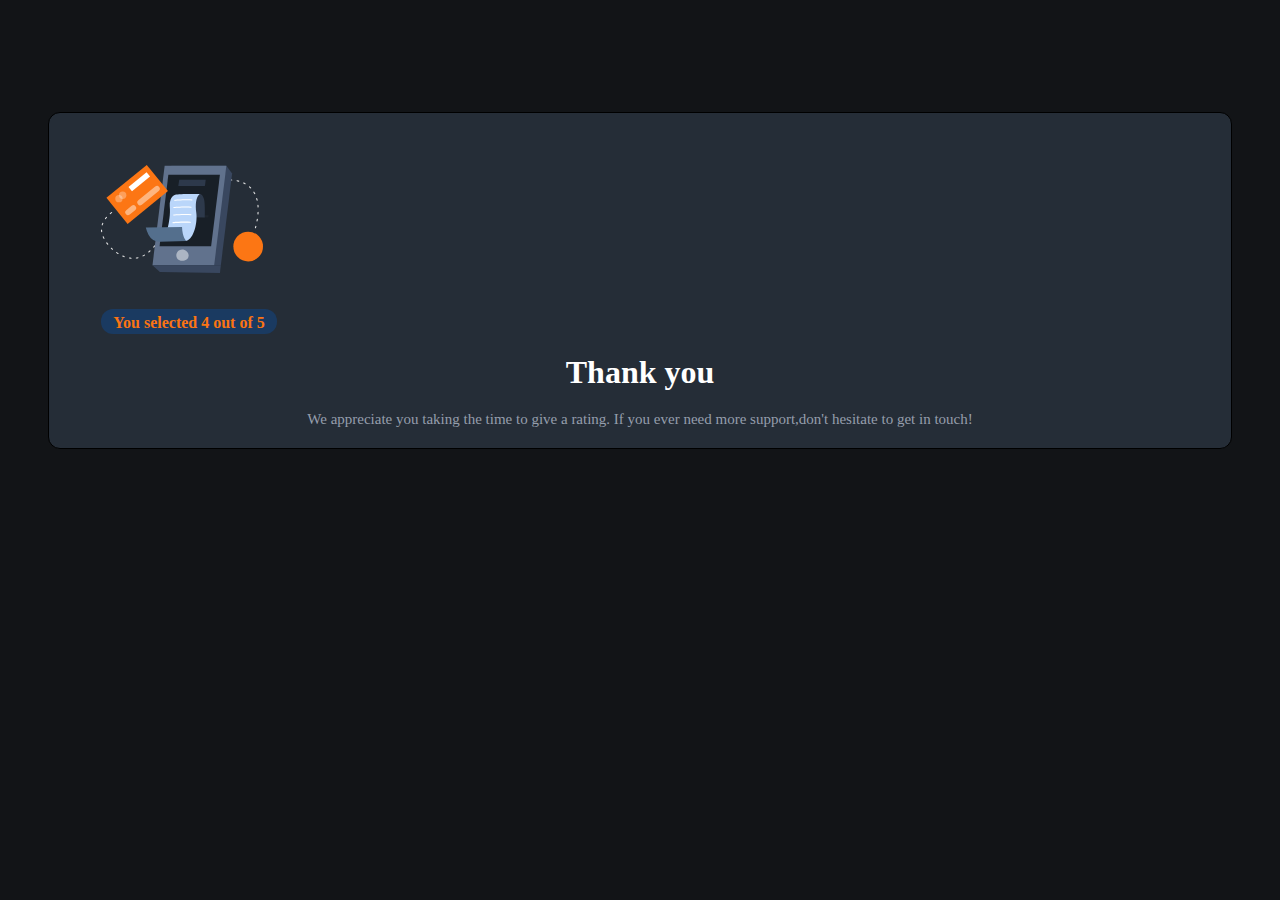
==== thankyou.html @ 87c9f452 "thankyou page" ====
<!DOCTYPE html>
<html lang="en">
<head>
    <meta charset="UTF-8">
    <meta http-equiv="X-UA-Compatible" content="IE=edge">
    <meta name="viewport" content="width=device-width, initial-scale=1.0">
    <title>thankyou</title>
    <link rel="stylesheet" href="thankyou.css">
</head>
<body>
    <section class="section">
        <div class="svg">
            <svg width="162" height="108" xmlns="http://www.w3.org/2000/svg"><g fill="none"><path d="M30 93.744h-.044a23.456 23.456 0 0 1-1.61-.189.543.543 0 0 1 .155-1.076c.52.076 1.04.135 1.563.178a.538.538 0 0 1-.043 1.076l-.022.01Zm5.37-.205a.538.538 0 0 1-.08-1.076 19.51 19.51 0 0 0 1.54-.306.536.536 0 0 1 .645.403.538.538 0 0 1-.397.646c-.537.129-1.074.236-1.611.323l-.097.01Zm-12.137-1.312a.536.536 0 0 1-.183-.033 24.346 24.346 0 0 1-1.525-.608.539.539 0 0 1 .424-.99c.483.21.983.404 1.472.587a.538.538 0 0 1-.188 1.044Zm18.759-.829a.538.538 0 0 1-.242-1.022c.467-.226.934-.479 1.39-.742a.536.536 0 1 1 .538.93c-.478.275-.967.538-1.45.78a.536.536 0 0 1-.258.054h.022Zm-24.994-2.292a.536.536 0 0 1-.29-.08c-.457-.29-.913-.597-1.36-.91a.536.536 0 1 1 .612-.882c.436.307.876.597 1.322.883a.538.538 0 0 1-.284.99Zm30.772-1.544a.537.537 0 0 1-.408-.193.539.539 0 0 1 .06-.759l.117-.124c.355-.306.715-.624 1.074-.957a.537.537 0 1 1 .73.79c-.375.345-.74.673-1.106.985l-.123.102a.537.537 0 0 1-.344.156Zm-36.326-2.69a.537.537 0 0 1-.36-.14c-.402-.37-.8-.747-1.18-1.124a.539.539 0 0 1 .751-.769c.376.371.763.737 1.155 1.076a.538.538 0 0 1 .032.764.537.537 0 0 1-.398.194Zm41.305-2.21a.537.537 0 0 1-.398-.899c.355-.393.715-.79 1.074-1.2a.537.537 0 1 1 .806.71c-.365.415-.725.818-1.074 1.21a.537.537 0 0 1-.408.152v.026ZM6.724 79.723a.537.537 0 0 1-.424-.204 41.79 41.79 0 0 1-.989-1.308.539.539 0 0 1 .124-.753.536.536 0 0 1 .746.124c.312.425.629.85.962 1.27a.539.539 0 0 1-.42.871Zm50.579-2.383a.539.539 0 0 1-.419-.877c.338-.414.677-.828 1.015-1.253a.537.537 0 1 1 .838.672l-1.02 1.259a.537.537 0 0 1-.414.199ZM2.9 73.887a.537.537 0 0 1-.473-.312c-.257-.5-.499-1-.714-1.485a.539.539 0 0 1 .685-.72c.133.052.24.154.298.285.21.462.44.946.687 1.425a.539.539 0 0 1-.483.786v.021Zm58.753-2.028a.537.537 0 0 1-.424-.866l.988-1.275a.537.537 0 1 1 .848.656l-.988 1.275a.537.537 0 0 1-.424.188v.022ZM.682 67.286a.537.537 0 0 1-.537-.462A17.06 17.06 0 0 1 0 65.16a.538.538 0 1 1 1.074 0c.018.519.063 1.036.134 1.55a.539.539 0 0 1-.462.607l-.064-.032Zm65.24-.973a.537.537 0 0 1-.43-.867l.984-1.28a.536.536 0 0 1 .853.65l-.993 1.265a.537.537 0 0 1-.414.21v.022Zm88.49-2.96a.724.724 0 0 1-.15 0 .537.537 0 0 1-.366-.666c.134-.474.28-.99.424-1.544a.538.538 0 0 1 .655-.388.537.537 0 0 1 .382.662c-.145.538-.29 1.076-.43 1.565a.537.537 0 0 1-.515.372Zm-84.247-2.592a.536.536 0 0 1-.424-.867l.983-1.28a.54.54 0 1 1 .854.662l-.989 1.275a.537.537 0 0 1-.413.183l-.01.027Zm-68.924-.382a.536.536 0 0 1-.156 0 .538.538 0 0 1-.355-.673 21.47 21.47 0 0 1 .537-1.565.537.537 0 1 1 .994.403c-.193.49-.37.985-.537 1.474a.537.537 0 0 1-.473.334l-.01.027Zm154.782-3.863a.311.311 0 0 1-.102 0 .538.538 0 0 1-.43-.624c.097-.538.188-1.044.28-1.582a.545.545 0 1 1 1.073.178c-.09.538-.182 1.076-.279 1.614a.537.537 0 0 1-.542.414ZM74.46 55.209a.537.537 0 0 1-.424-.872l1.004-1.27a.537.537 0 1 1 .838.673l-.999 1.264a.537.537 0 0 1-.408.205h-.01ZM4.436 54.165a.539.539 0 0 1-.43-.855c.323-.436.666-.872 1.02-1.297a.537.537 0 1 1 .822.694 22.92 22.92 0 0 0-.977 1.237.537.537 0 0 1-.435.221Zm74.408-4.417a.539.539 0 0 1-.414-.877l1.026-1.248a.537.537 0 1 1 .843.667l-1.02 1.243a.537.537 0 0 1-.435.215Zm78.124-.161h-.043a.538.538 0 0 1-.494-.576c.043-.538.075-1.076.107-1.614a.538.538 0 0 1 .564-.538c.295.018.52.27.505.565a54.253 54.253 0 0 1-.107 1.614.538.538 0 0 1-.532.549ZM9.28 49.13a.537.537 0 0 1-.338-.958c.8-.646 1.316-.99 1.337-1.006a.536.536 0 0 1 .59.898s-.499.334-1.25.942a.536.536 0 0 1-.35.124h.011Zm74.075-4.74a.537.537 0 0 1-.403-.888c.35-.408.704-.817 1.074-1.22a.537.537 0 1 1 .806.71c-.355.403-.71.806-1.074 1.215a.537.537 0 0 1-.414.183h.01Zm73.742-1.797a.537.537 0 0 1-.537-.505 54.325 54.325 0 0 0-.118-1.614.54.54 0 1 1 1.074-.097c.048.538.091 1.076.118 1.614 0 .285-.221.52-.505.538l-.032.064Zm-69.064-3.416a.537.537 0 0 1-.392-.904c.365-.398.735-.79 1.106-1.178a.536.536 0 0 1 .779.737l-1.074 1.173a.537.537 0 0 1-.44.172h.02Zm68.092-3.502a.537.537 0 0 1-.537-.409 22.668 22.668 0 0 0-.408-1.533.539.539 0 0 1 1.03-.307c.151.538.296 1.05.425 1.587a.539.539 0 0 1-.398.651l-.112.01Zm-63.221-1.512a.537.537 0 0 1-.376-.92l1.165-1.13a.537.537 0 1 1 .763.76c-.387.365-.768.741-1.155 1.118a.537.537 0 0 1-.419.172h.022Zm5.14-4.745a.537.537 0 0 1-.355-.941l1.235-1.076a.539.539 0 1 1 .693.828c-.408.34-.817.689-1.225 1.039a.537.537 0 0 1-.37.15h.021Zm55.197-.575c-.247-.468-.505-.931-.779-1.378a.537.537 0 1 1 .918-.554c.285.463.537.947.811 1.431a.539.539 0 0 1-.478.791.537.537 0 0 1-.472-.29ZM103.5 25.055a.539.539 0 0 1-.322-.974c.44-.322.88-.634 1.32-.946a.537.537 0 0 1 .845.394.54.54 0 0 1-.227.488l-1.3.93a.536.536 0 0 1-.338.108h.022Zm46.132-1.56a.537.537 0 0 1-.381-.161c-.359-.359-.74-.717-1.144-1.076a.536.536 0 1 1 .709-.807c.408.36.81.742 1.197 1.135a.539.539 0 0 1 0 .759.537.537 0 0 1-.403.15h.022Zm-40.279-2.28a.537.537 0 0 1-.274-1.001c.473-.275.946-.538 1.418-.797a.54.54 0 0 1 .81.474.542.542 0 0 1-.273.468c-.467.253-.929.538-1.39.785a.536.536 0 0 1-.344.07h.053Zm34.737-1.894a.504.504 0 0 1-.258-.07c-.451-.248-.924-.49-1.407-.716a.539.539 0 0 1 .462-.974c.499.237.988.49 1.46.748a.538.538 0 0 1-.257 1.012Zm-28.49-1.195a.537.537 0 0 1-.2-1.038c.505-.204 1.01-.398 1.52-.581a.537.537 0 0 1 .366 1.011c-.495.178-.989.366-1.483.57a.536.536 0 0 1-.247.038h.043Zm22.045-1.452a.777.777 0 0 1-.156 0c-.505-.15-1.02-.29-1.53-.41a.553.553 0 0 1 .252-1.075c.537.129 1.074.269 1.611.425a.542.542 0 0 1-.15 1.076l-.027-.016Zm-15.456-.597a.537.537 0 0 1-.118-1.066c.537-.107 1.074-.21 1.61-.29a.543.543 0 0 1 .59.735.544.544 0 0 1-.423.34c-.537.082-1.036.178-1.557.286a.365.365 0 0 1-.102-.005Zm8.555-.603h-.038a32.41 32.41 0 0 0-1.579-.06.538.538 0 0 1 0-1.075c.537 0 1.074.027 1.638.06a.538.538 0 0 1-.032 1.075h.01Z" fill="#E6E6E6"/><path fill="#39475F" d="M119.847 100.221H58.146L70.332.793h55.025l5.747 7.601z"/><path fill="#61728D" d="M113.172 100.221H51.465L63.651.793h61.706z"/><path fill="#181F27" d="M110.132 81.354H58.576l8.791-71.695h51.557z"/><path fill="#1E252E" d="m92.743 50.055 14.897.177-.29 2.308-14.607-.252z"/><path fill="#39475F" d="m51.465 100.221 7.422 6.864 60.037.915.923-7.779z"/><path d="M99.096 29.058s2.572.183 3.888 5.03c1.316 4.847.865 18.377.865 18.377l-11.096-.177s-5.537-20.137 6.343-23.23Z" fill="#2D394B"/><path fill="#FC7614" d="M5.42 32.843 45.778 0l21.18 26.119L26.603 58.96z"/><path fill="#FFF" d="M27.49 21.931 45.56 7.226l3.497 4.313-18.07 14.706z"/><path d="m25.272 45.175 5.338-4.345a2.772 2.772 0 0 1 3.902.404 2.781 2.781 0 0 1-.404 3.91l-5.338 4.344a2.772 2.772 0 0 1-3.903-.404 2.781 2.781 0 0 1 .405-3.91ZM37.33 35.365l16.89-13.743a2.772 2.772 0 0 1 3.902.404 2.781 2.781 0 0 1-.405 3.909L40.83 39.679a2.772 2.772 0 0 1-3.903-.404 2.781 2.781 0 0 1 .405-3.91Z" fill="#FFF" opacity=".46"/><ellipse fill="#FFF" opacity=".3" cx="17.937" cy="33.636" rx="3.673" ry="3.68"/><ellipse fill="#FFF" opacity=".3" cx="21.664" cy="30.284" rx="3.673" ry="3.68"/><path d="M99.096 29.058s-5.838 2.103-3.803 18.581c1.493 12.073-3.55 28.056-11.004 28.25-7.454.193-21.202-.463-21.202-.463s7.159-18.56 5.676-34.145a14.786 14.786 0 0 1 .763-6.456c.87-2.373 2.487-4.842 5.494-5.245 6.004-.818 24.076-.522 24.076-.522Z" fill="#BAD6FA"/><path d="m58.957 76.63 26.342-.537s-4.017-3.992-4.27-14.154l-36.234.538a31.494 31.494 0 0 0 2.841 7.531 12.547 12.547 0 0 0 11.32 6.623Z" fill="#546F8D"/><path fill="#2D394B" d="m78.21 14.834-.918 6.041h26.621l.806-6.041z"/><path d="M85.54 86.19c-2.872-2.517-7.416-2.022-9.446 1.222a4.955 4.955 0 0 0-.8 2.647c0 3.98 2.744 6.59 8.227 5.492 4.184-.839 5.779-6.073 2.02-9.36Z" fill="#FFF" opacity=".48"/><ellipse fill="#FC7614" cx="147.188" cy="81.542" rx="14.812" ry="14.837"/><path d="M73.731 35.75a.537.537 0 0 1-.038-1.076c.113 0 11.343-.828 17.363-.29a.54.54 0 0 1-.096 1.076c-5.908-.538-17.079.274-17.186.285l-.043.005Zm-.891 7.279a.538.538 0 0 1-.038-1.076c.113 0 11.342-.828 17.363-.29a.54.54 0 0 1-.097 1.076c-5.907-.538-17.073.28-17.185.285l-.043.005Zm-.102 7.564a.538.538 0 0 1-.043-1.076c.112 0 11.347-.829 17.362-.29a.54.54 0 0 1-.096 1.075c-5.908-.538-17.073.28-17.186.286l-.037.005Zm-.715 7.564a.537.537 0 0 1-.037-1.076c.112 0 11.342-.829 17.362-.285a.54.54 0 0 1-.096 1.076c-5.908-.538-17.073.28-17.186.285h-.043Z" fill="#FFF"/></g></svg>
        </div>
        <div class="notes">
            <h4>You selected 4 out of 5</h4>
            <h1>Thank you</h1>
            <p>We appreciate you taking the time to give a rating. If you ever need more support,don't hesitate to get in touch!</p>
        </div>
    </section>
</body>
</html>
---- thankyou.css ----
*{
    border: 0;
    margin: 0;
    box-sizing: border-box;
}
body{
 background: hsl(216, 12%, 8%);
}
.section{
    border: 1px solid black;
    background: hsl(213, 19%, 18%);
    margin: 7em 3em 0 3em;
    padding: 20px;
    border-radius: 12px;
}
.svg{
    margin: 2em;
}
.notes h4{
    color: hsl(25, 97%, 53%);
    margin-left: 2em;
    text-align: center;
    width: 11em;
    height: 25px;
    border-radius: 12px;
    padding: 5px;
    background: hsl(213, 58%, 24%);
}
.notes h1{
    padding: 20px;
    text-align: center;
    color: hsl(0, 0%, 100%);
}
.notes p{
    text-align: center;
    font-size: 15px;
    color:hsl(217, 12%, 63%)
}
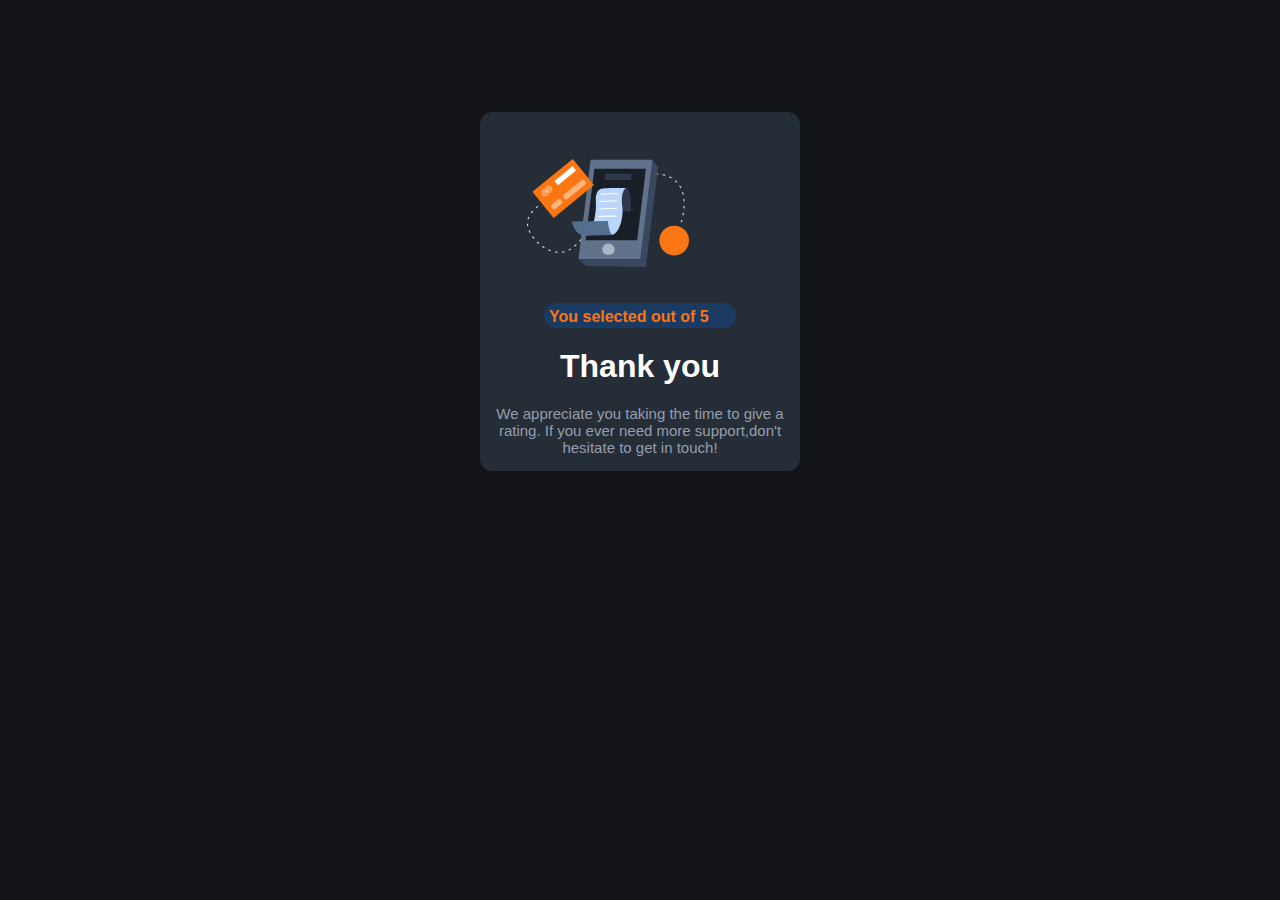
==== commit 2bbbf587: "added js" ====
--- a/thankyou.html
+++ b/thankyou.html
@@ -5,6 +5,8 @@
     <meta http-equiv="X-UA-Compatible" content="IE=edge">
     <meta name="viewport" content="width=device-width, initial-scale=1.0">
     <title>thankyou</title>
+    <link rel="preconnect" href="https://fonts.googleapis.com">
+    <link rel="preconnect" href="https://fonts.gstatic.com" crossorigin> 
     <link rel="stylesheet" href="thankyou.css">
 </head>
 <body>
@@ -13,10 +15,11 @@
             <svg width="162" height="108" xmlns="http://www.w3.org/2000/svg"><g fill="none"><path d="M30 93.744h-.044a23.456 23.456 0 0 1-1.61-.189.543.543 0 0 1 .155-1.076c.52.076 1.04.135 1.563.178a.538.538 0 0 1-.043 1.076l-.022.01Zm5.37-.205a.538.538 0 0 1-.08-1.076 19.51 19.51 0 0 0 1.54-.306.536.536 0 0 1 .645.403.538.538 0 0 1-.397.646c-.537.129-1.074.236-1.611.323l-.097.01Zm-12.137-1.312a.536.536 0 0 1-.183-.033 24.346 24.346 0 0 1-1.525-.608.539.539 0 0 1 .424-.99c.483.21.983.404 1.472.587a.538.538 0 0 1-.188 1.044Zm18.759-.829a.538.538 0 0 1-.242-1.022c.467-.226.934-.479 1.39-.742a.536.536 0 1 1 .538.93c-.478.275-.967.538-1.45.78a.536.536 0 0 1-.258.054h.022Zm-24.994-2.292a.536.536 0 0 1-.29-.08c-.457-.29-.913-.597-1.36-.91a.536.536 0 1 1 .612-.882c.436.307.876.597 1.322.883a.538.538 0 0 1-.284.99Zm30.772-1.544a.537.537 0 0 1-.408-.193.539.539 0 0 1 .06-.759l.117-.124c.355-.306.715-.624 1.074-.957a.537.537 0 1 1 .73.79c-.375.345-.74.673-1.106.985l-.123.102a.537.537 0 0 1-.344.156Zm-36.326-2.69a.537.537 0 0 1-.36-.14c-.402-.37-.8-.747-1.18-1.124a.539.539 0 0 1 .751-.769c.376.371.763.737 1.155 1.076a.538.538 0 0 1 .032.764.537.537 0 0 1-.398.194Zm41.305-2.21a.537.537 0 0 1-.398-.899c.355-.393.715-.79 1.074-1.2a.537.537 0 1 1 .806.71c-.365.415-.725.818-1.074 1.21a.537.537 0 0 1-.408.152v.026ZM6.724 79.723a.537.537 0 0 1-.424-.204 41.79 41.79 0 0 1-.989-1.308.539.539 0 0 1 .124-.753.536.536 0 0 1 .746.124c.312.425.629.85.962 1.27a.539.539 0 0 1-.42.871Zm50.579-2.383a.539.539 0 0 1-.419-.877c.338-.414.677-.828 1.015-1.253a.537.537 0 1 1 .838.672l-1.02 1.259a.537.537 0 0 1-.414.199ZM2.9 73.887a.537.537 0 0 1-.473-.312c-.257-.5-.499-1-.714-1.485a.539.539 0 0 1 .685-.72c.133.052.24.154.298.285.21.462.44.946.687 1.425a.539.539 0 0 1-.483.786v.021Zm58.753-2.028a.537.537 0 0 1-.424-.866l.988-1.275a.537.537 0 1 1 .848.656l-.988 1.275a.537.537 0 0 1-.424.188v.022ZM.682 67.286a.537.537 0 0 1-.537-.462A17.06 17.06 0 0 1 0 65.16a.538.538 0 1 1 1.074 0c.018.519.063 1.036.134 1.55a.539.539 0 0 1-.462.607l-.064-.032Zm65.24-.973a.537.537 0 0 1-.43-.867l.984-1.28a.536.536 0 0 1 .853.65l-.993 1.265a.537.537 0 0 1-.414.21v.022Zm88.49-2.96a.724.724 0 0 1-.15 0 .537.537 0 0 1-.366-.666c.134-.474.28-.99.424-1.544a.538.538 0 0 1 .655-.388.537.537 0 0 1 .382.662c-.145.538-.29 1.076-.43 1.565a.537.537 0 0 1-.515.372Zm-84.247-2.592a.536.536 0 0 1-.424-.867l.983-1.28a.54.54 0 1 1 .854.662l-.989 1.275a.537.537 0 0 1-.413.183l-.01.027Zm-68.924-.382a.536.536 0 0 1-.156 0 .538.538 0 0 1-.355-.673 21.47 21.47 0 0 1 .537-1.565.537.537 0 1 1 .994.403c-.193.49-.37.985-.537 1.474a.537.537 0 0 1-.473.334l-.01.027Zm154.782-3.863a.311.311 0 0 1-.102 0 .538.538 0 0 1-.43-.624c.097-.538.188-1.044.28-1.582a.545.545 0 1 1 1.073.178c-.09.538-.182 1.076-.279 1.614a.537.537 0 0 1-.542.414ZM74.46 55.209a.537.537 0 0 1-.424-.872l1.004-1.27a.537.537 0 1 1 .838.673l-.999 1.264a.537.537 0 0 1-.408.205h-.01ZM4.436 54.165a.539.539 0 0 1-.43-.855c.323-.436.666-.872 1.02-1.297a.537.537 0 1 1 .822.694 22.92 22.92 0 0 0-.977 1.237.537.537 0 0 1-.435.221Zm74.408-4.417a.539.539 0 0 1-.414-.877l1.026-1.248a.537.537 0 1 1 .843.667l-1.02 1.243a.537.537 0 0 1-.435.215Zm78.124-.161h-.043a.538.538 0 0 1-.494-.576c.043-.538.075-1.076.107-1.614a.538.538 0 0 1 .564-.538c.295.018.52.27.505.565a54.253 54.253 0 0 1-.107 1.614.538.538 0 0 1-.532.549ZM9.28 49.13a.537.537 0 0 1-.338-.958c.8-.646 1.316-.99 1.337-1.006a.536.536 0 0 1 .59.898s-.499.334-1.25.942a.536.536 0 0 1-.35.124h.011Zm74.075-4.74a.537.537 0 0 1-.403-.888c.35-.408.704-.817 1.074-1.22a.537.537 0 1 1 .806.71c-.355.403-.71.806-1.074 1.215a.537.537 0 0 1-.414.183h.01Zm73.742-1.797a.537.537 0 0 1-.537-.505 54.325 54.325 0 0 0-.118-1.614.54.54 0 1 1 1.074-.097c.048.538.091 1.076.118 1.614 0 .285-.221.52-.505.538l-.032.064Zm-69.064-3.416a.537.537 0 0 1-.392-.904c.365-.398.735-.79 1.106-1.178a.536.536 0 0 1 .779.737l-1.074 1.173a.537.537 0 0 1-.44.172h.02Zm68.092-3.502a.537.537 0 0 1-.537-.409 22.668 22.668 0 0 0-.408-1.533.539.539 0 0 1 1.03-.307c.151.538.296 1.05.425 1.587a.539.539 0 0 1-.398.651l-.112.01Zm-63.221-1.512a.537.537 0 0 1-.376-.92l1.165-1.13a.537.537 0 1 1 .763.76c-.387.365-.768.741-1.155 1.118a.537.537 0 0 1-.419.172h.022Zm5.14-4.745a.537.537 0 0 1-.355-.941l1.235-1.076a.539.539 0 1 1 .693.828c-.408.34-.817.689-1.225 1.039a.537.537 0 0 1-.37.15h.021Zm55.197-.575c-.247-.468-.505-.931-.779-1.378a.537.537 0 1 1 .918-.554c.285.463.537.947.811 1.431a.539.539 0 0 1-.478.791.537.537 0 0 1-.472-.29ZM103.5 25.055a.539.539 0 0 1-.322-.974c.44-.322.88-.634 1.32-.946a.537.537 0 0 1 .845.394.54.54 0 0 1-.227.488l-1.3.93a.536.536 0 0 1-.338.108h.022Zm46.132-1.56a.537.537 0 0 1-.381-.161c-.359-.359-.74-.717-1.144-1.076a.536.536 0 1 1 .709-.807c.408.36.81.742 1.197 1.135a.539.539 0 0 1 0 .759.537.537 0 0 1-.403.15h.022Zm-40.279-2.28a.537.537 0 0 1-.274-1.001c.473-.275.946-.538 1.418-.797a.54.54 0 0 1 .81.474.542.542 0 0 1-.273.468c-.467.253-.929.538-1.39.785a.536.536 0 0 1-.344.07h.053Zm34.737-1.894a.504.504 0 0 1-.258-.07c-.451-.248-.924-.49-1.407-.716a.539.539 0 0 1 .462-.974c.499.237.988.49 1.46.748a.538.538 0 0 1-.257 1.012Zm-28.49-1.195a.537.537 0 0 1-.2-1.038c.505-.204 1.01-.398 1.52-.581a.537.537 0 0 1 .366 1.011c-.495.178-.989.366-1.483.57a.536.536 0 0 1-.247.038h.043Zm22.045-1.452a.777.777 0 0 1-.156 0c-.505-.15-1.02-.29-1.53-.41a.553.553 0 0 1 .252-1.075c.537.129 1.074.269 1.611.425a.542.542 0 0 1-.15 1.076l-.027-.016Zm-15.456-.597a.537.537 0 0 1-.118-1.066c.537-.107 1.074-.21 1.61-.29a.543.543 0 0 1 .59.735.544.544 0 0 1-.423.34c-.537.082-1.036.178-1.557.286a.365.365 0 0 1-.102-.005Zm8.555-.603h-.038a32.41 32.41 0 0 0-1.579-.06.538.538 0 0 1 0-1.075c.537 0 1.074.027 1.638.06a.538.538 0 0 1-.032 1.075h.01Z" fill="#E6E6E6"/><path fill="#39475F" d="M119.847 100.221H58.146L70.332.793h55.025l5.747 7.601z"/><path fill="#61728D" d="M113.172 100.221H51.465L63.651.793h61.706z"/><path fill="#181F27" d="M110.132 81.354H58.576l8.791-71.695h51.557z"/><path fill="#1E252E" d="m92.743 50.055 14.897.177-.29 2.308-14.607-.252z"/><path fill="#39475F" d="m51.465 100.221 7.422 6.864 60.037.915.923-7.779z"/><path d="M99.096 29.058s2.572.183 3.888 5.03c1.316 4.847.865 18.377.865 18.377l-11.096-.177s-5.537-20.137 6.343-23.23Z" fill="#2D394B"/><path fill="#FC7614" d="M5.42 32.843 45.778 0l21.18 26.119L26.603 58.96z"/><path fill="#FFF" d="M27.49 21.931 45.56 7.226l3.497 4.313-18.07 14.706z"/><path d="m25.272 45.175 5.338-4.345a2.772 2.772 0 0 1 3.902.404 2.781 2.781 0 0 1-.404 3.91l-5.338 4.344a2.772 2.772 0 0 1-3.903-.404 2.781 2.781 0 0 1 .405-3.91ZM37.33 35.365l16.89-13.743a2.772 2.772 0 0 1 3.902.404 2.781 2.781 0 0 1-.405 3.909L40.83 39.679a2.772 2.772 0 0 1-3.903-.404 2.781 2.781 0 0 1 .405-3.91Z" fill="#FFF" opacity=".46"/><ellipse fill="#FFF" opacity=".3" cx="17.937" cy="33.636" rx="3.673" ry="3.68"/><ellipse fill="#FFF" opacity=".3" cx="21.664" cy="30.284" rx="3.673" ry="3.68"/><path d="M99.096 29.058s-5.838 2.103-3.803 18.581c1.493 12.073-3.55 28.056-11.004 28.25-7.454.193-21.202-.463-21.202-.463s7.159-18.56 5.676-34.145a14.786 14.786 0 0 1 .763-6.456c.87-2.373 2.487-4.842 5.494-5.245 6.004-.818 24.076-.522 24.076-.522Z" fill="#BAD6FA"/><path d="m58.957 76.63 26.342-.537s-4.017-3.992-4.27-14.154l-36.234.538a31.494 31.494 0 0 0 2.841 7.531 12.547 12.547 0 0 0 11.32 6.623Z" fill="#546F8D"/><path fill="#2D394B" d="m78.21 14.834-.918 6.041h26.621l.806-6.041z"/><path d="M85.54 86.19c-2.872-2.517-7.416-2.022-9.446 1.222a4.955 4.955 0 0 0-.8 2.647c0 3.98 2.744 6.59 8.227 5.492 4.184-.839 5.779-6.073 2.02-9.36Z" fill="#FFF" opacity=".48"/><ellipse fill="#FC7614" cx="147.188" cy="81.542" rx="14.812" ry="14.837"/><path d="M73.731 35.75a.537.537 0 0 1-.038-1.076c.113 0 11.343-.828 17.363-.29a.54.54 0 0 1-.096 1.076c-5.908-.538-17.079.274-17.186.285l-.043.005Zm-.891 7.279a.538.538 0 0 1-.038-1.076c.113 0 11.342-.828 17.363-.29a.54.54 0 0 1-.097 1.076c-5.907-.538-17.073.28-17.185.285l-.043.005Zm-.102 7.564a.538.538 0 0 1-.043-1.076c.112 0 11.347-.829 17.362-.29a.54.54 0 0 1-.096 1.075c-5.908-.538-17.073.28-17.186.286l-.037.005Zm-.715 7.564a.537.537 0 0 1-.037-1.076c.112 0 11.342-.829 17.362-.285a.54.54 0 0 1-.096 1.076c-5.908-.538-17.073.28-17.186.285h-.043Z" fill="#FFF"/></g></svg>
         </div>
         <div class="notes">
-            <h4>You selected 4 out of 5</h4>
+            <h4>You selected <span id="rating"></span> out of 5</h4>
             <h1>Thank you</h1>
             <p>We appreciate you taking the time to give a rating. If you ever need more support,don't hesitate to get in touch!</p>
         </div>
     </section>
+    <script src="index.js"></script>
 </body>
 </html>--- a/thankyou.css
+++ b/thankyou.css
@@ -2,15 +2,15 @@
     border: 0;
     margin: 0;
     box-sizing: border-box;
+    font-family: 'Nunito', sans-serif;
 }
 body{
  background: hsl(216, 12%, 8%);
 }
 .section{
-    border: 1px solid black;
     background: hsl(213, 19%, 18%);
     margin: 7em 3em 0 3em;
-    padding: 20px;
+    padding: 25px;
     border-radius: 12px;
 }
 .svg{
@@ -18,9 +18,8 @@
 }
 .notes h4{
     color: hsl(25, 97%, 53%);
-    margin-left: 2em;
-    text-align: center;
-    width: 11em;
+    margin: auto;
+    width: 12em;
     height: 25px;
     border-radius: 12px;
     padding: 5px;
@@ -35,4 +34,14 @@
     text-align: center;
     font-size: 15px;
     color:hsl(217, 12%, 63%)
+}
+@media screen and (min-width:600px) {
+    .section{
+        background: hsl(213, 19%, 18%);
+        margin: auto;
+        margin-top: 7em;
+        padding: 15px;
+        border-radius: 12px;
+        width: 20em;
+    }
 }